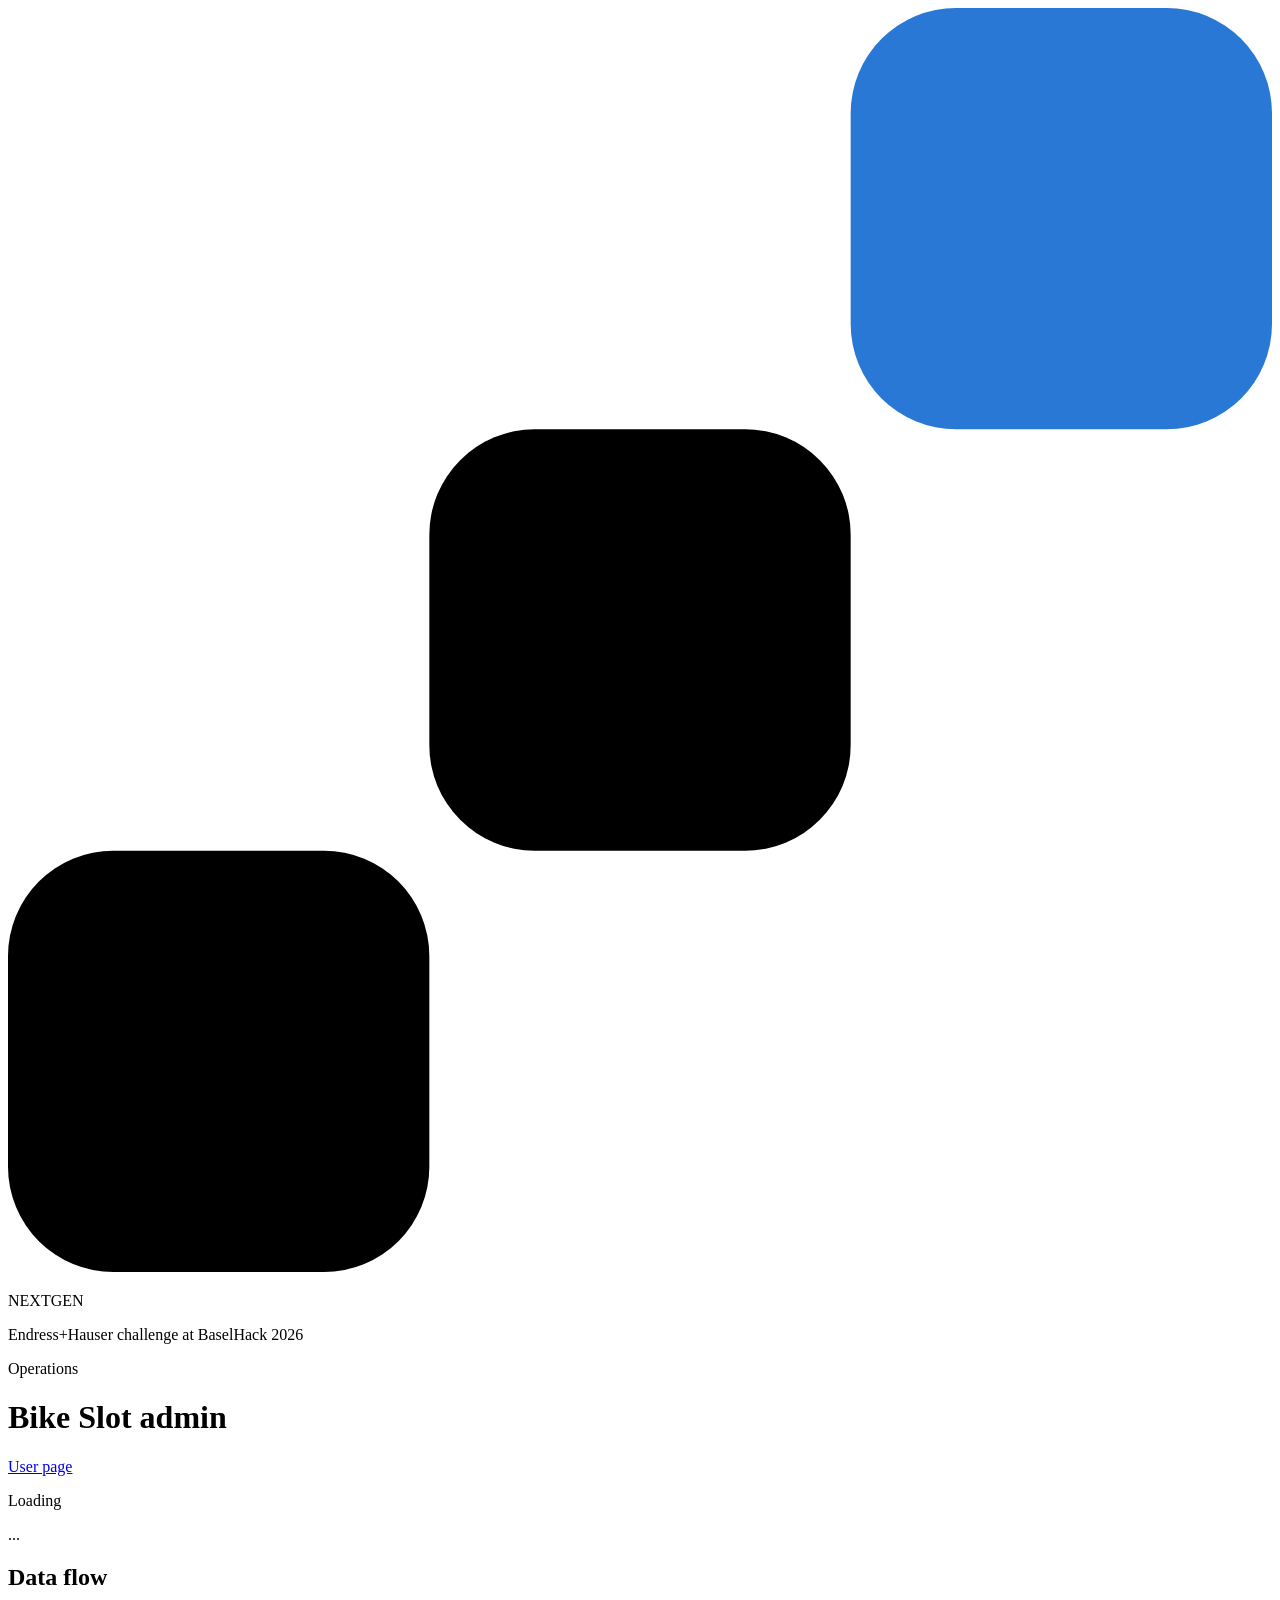
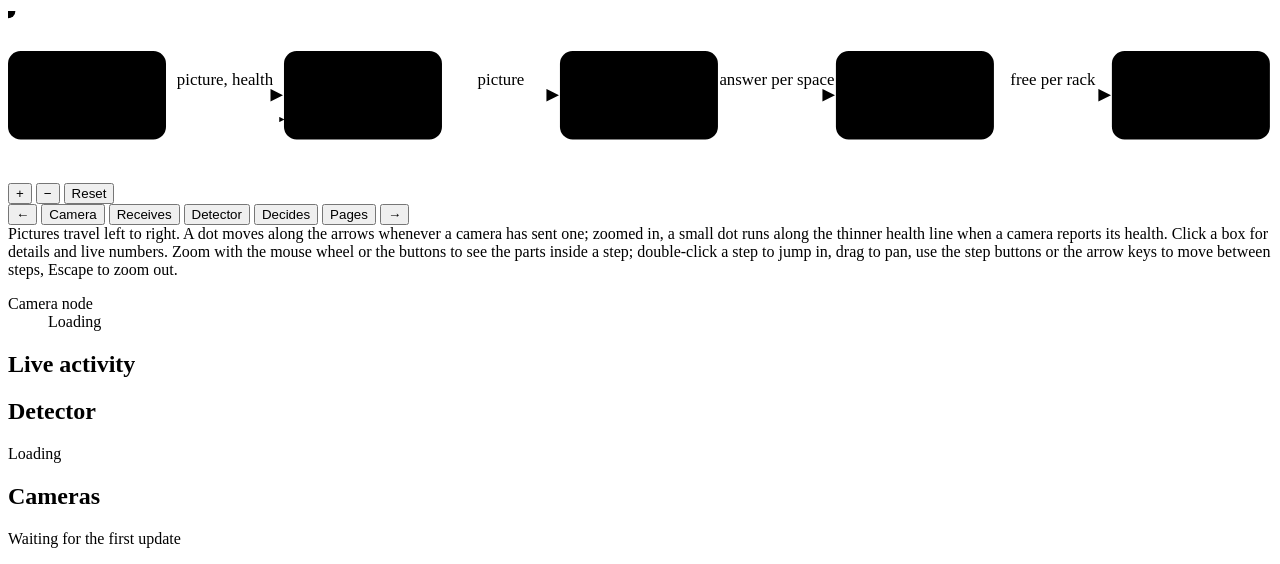
==== code/app/bikeslot/static/admin.html @ 1fdc9fd8 "App: server, user and admin pages, map, demo data, predictions, stand-ins, tests and Docker; interfa" ====
<!doctype html>
<html lang="en">
<head>
  <meta charset="utf-8">
  <meta name="viewport" content="width=device-width, initial-scale=1, viewport-fit=cover">
  <title>Bike Slot admin</title>
  <link rel="preconnect" href="https://fonts.googleapis.com">
  <link rel="preconnect" href="https://fonts.gstatic.com" crossorigin>
  <link rel="stylesheet" href="https://fonts.googleapis.com/css2?family=Public+Sans:wght@400;600;700&family=Barlow+Condensed:wght@600;700&display=swap">
  <link rel="stylesheet" href="/static/style.css">
</head>
<body>
  <div class="page wide">
    <header class="masthead">
      <div class="team">
        <svg class="team-mark" viewBox="0 0 24 24" role="img" aria-label="Team NextGen">
          <rect y="16" width="8" height="8" rx="2" fill="currentColor"/>
          <rect x="8" y="8" width="8" height="8" rx="2" fill="currentColor"/>
          <rect x="16" width="8" height="8" rx="2" fill="#2a78d6"/>
        </svg>
        <div>
          <p class="team-name">NEXTGEN</p>
          <p class="team-credit">Endress+Hauser challenge at BaselHack 2026</p>
        </div>
      </div>
      <div class="brand">
        <p class="eyebrow">Operations</p>
        <h1 class="wordmark">Bike Slot admin</h1>
      </div>
      <p class="links"><a href="/">User page</a></p>
    </header>
    <main class="content" style="gap: 24px">
      <section class="kpis" id="kpis" aria-live="polite">
        <div class="stat"><p class="label">Loading</p><p class="stat-value">...</p></div>
      </section>

      <section class="section">
        <h2>Data flow</h2>
        <div class="flow-wrap">
          <figure class="flow" id="flow" style="margin: 0" data-level="overview" tabindex="-1">
            <svg viewBox="0 0 1200 160" role="img" aria-label="Data flow: the camera node sends pictures and health answers to the app, the app passes each picture to the detector, the detector answers per space, the app deletes the picture and then applies its rules, and the user and admin pages each ask for the results in their own loop. Zoom in to see the parts of each step, side by side where they run in parallel.">
              <defs>
                <marker id="arrow" viewBox="0 0 10 10" refX="9" refY="5" markerWidth="12" markerHeight="12" markerUnits="userSpaceOnUse" data-size="12" orient="auto-start-reverse">
                  <path d="M0 0L10 5L0 10z" class="arrowhead"/>
                </marker>
                <marker id="arrow-small" viewBox="0 0 10 10" refX="5" refY="5" markerWidth="5" markerHeight="5" markerUnits="userSpaceOnUse" data-size="5" orient="auto">
                  <path d="M0 0L10 5L0 10z" class="arrowhead"/>
                </marker>
              </defs>
              <path id="flow-path" d="M0 80H1198" fill="none" stroke="none"/>
              <g class="edges">
                <line class="edge" x1="150" y1="80" x2="260" y2="80" marker-end="url(#arrow)"/>
                <line class="edge-health" x1="150" y1="103" x2="260" y2="103" marker-end="url(#arrow-small)"/>
                <line class="edge" x1="412" y1="80" x2="522" y2="80" marker-end="url(#arrow)"/>
                <line class="edge" x1="674" y1="80" x2="784" y2="80" marker-end="url(#arrow)"/>
                <line class="edge" x1="936" y1="80" x2="1046" y2="80" marker-end="url(#arrow)"/>
                <!-- texts set by renderFlow; the small lines show when zoomed in, short enough for the margin beside a step -->
                <text class="edge-label" data-edge="0" x="206" y="70" text-anchor="middle">picture, health</text>
                <text class="edge-note" data-edge="0" x="206" y="97" text-anchor="middle"></text>
                <text class="edge-small" data-edge="0" x="206" y="76" text-anchor="middle"></text>
                <text class="edge-label" data-edge="1" x="468" y="70" text-anchor="middle">picture</text>
                <text class="edge-note" data-edge="1" x="468" y="97" text-anchor="middle"></text>
                <text class="edge-small" data-edge="1" x="468" y="76" text-anchor="middle"></text>
                <text class="edge-label" data-edge="2" x="730" y="70" text-anchor="middle">answer per space</text>
                <text class="edge-note" data-edge="2" x="730" y="97" text-anchor="middle"></text>
                <text class="edge-small" data-edge="2" x="730" y="76" text-anchor="middle"></text>
                <text class="edge-label" data-edge="3" x="992" y="70" text-anchor="middle">free per rack</text>
                <text class="edge-note" data-edge="3" x="992" y="97" text-anchor="middle"></text>
                <text class="edge-small" data-edge="3" x="992" y="76" text-anchor="middle"></text>
              </g>
              <!-- beneath the boxes, so in the overview it shows only on the arrows -->
              <circle class="packet" id="packet" r="7" data-runs="0">
                <animateMotion id="packet-anim" dur="3s" begin="indefinite" fill="freeze" calcMode="linear"><mpath href="#flow-path"/></animateMotion>
              </circle>
              <!-- the health lane from the camera into the app, shown only when zoomed in -->
              <path id="health-path" d="M26 103H400" fill="none" stroke="none"/>
              <circle class="pulse" id="pulse" r="1.6">
                <animateMotion id="pulse-anim" dur="1.2s" begin="indefinite" fill="freeze" calcMode="linear"><mpath href="#health-path"/></animateMotion>
              </circle>
              <g class="node" data-node="camera" tabindex="0" role="button" aria-label="Camera node, show details">
                <rect class="node-box" x="0" y="38" width="150" height="84" rx="12"/>
                <g class="overview">
                  <text class="node-title" x="16" y="66">Camera node</text>
                  <text class="node-sub" x="16" y="85">ESP32-S3 board</text>
                  <circle class="dot" cx="22" cy="107" r="5"/>
                  <text class="node-status" x="33" y="111">...</text>
                </g>
                <g class="inside" aria-hidden="true"></g>
              </g>
              <g class="node" data-node="receive" tabindex="0" role="button" aria-label="App receives, show details">
                <rect class="node-box" x="262" y="38" width="150" height="84" rx="12"/>
                <g class="overview">
                  <text class="node-title" x="278" y="66">App receives</text>
                  <text class="node-sub" x="278" y="85">held in memory</text>
                  <circle class="dot" cx="284" cy="107" r="5"/>
                  <text class="node-status" x="295" y="111">...</text>
                </g>
                <g class="inside" aria-hidden="true"></g>
              </g>
              <g class="node" data-node="detector" tabindex="0" role="button" aria-label="Detector, show details">
                <rect class="node-box" x="524" y="38" width="150" height="84" rx="12"/>
                <g class="overview">
                  <text class="node-title" x="540" y="66">Detector</text>
                  <text class="node-sub" x="540" y="85">bikes per slot box</text>
                  <circle class="dot" cx="546" cy="107" r="5"/>
                  <text class="node-status" x="557" y="111">...</text>
                </g>
                <g class="inside" aria-hidden="true"></g>
              </g>
              <g class="node" data-node="decide" tabindex="0" role="button" aria-label="App decides, show details">
                <rect class="node-box" x="786" y="38" width="150" height="84" rx="12"/>
                <g class="overview">
                  <text class="node-title" x="802" y="66">App decides</text>
                  <text class="node-sub" x="802" y="85">applies the rules</text>
                  <circle class="dot" cx="808" cy="107" r="5"/>
                  <text class="node-status" x="819" y="111">...</text>
                </g>
                <g class="inside" aria-hidden="true"></g>
              </g>
              <g class="node" data-node="pages" tabindex="0" role="button" aria-label="Pages, show details">
                <rect class="node-box" x="1048" y="38" width="150" height="84" rx="12"/>
                <g class="overview">
                  <text class="node-title" x="1064" y="66">Pages</text>
                  <text class="node-sub" x="1064" y="85">user and admin</text>
                  <circle class="dot" cx="1070" cy="107" r="5"/>
                  <text class="node-status" x="1081" y="111">...</text>
                </g>
                <g class="inside" aria-hidden="true"></g>
              </g>
            </svg>
            <div class="flow-zoom">
              <button type="button" id="flow-zoom-in" aria-label="Zoom in">+</button>
              <button type="button" id="flow-zoom-out" aria-label="Zoom out">&minus;</button>
              <button type="button" id="flow-zoom-reset">Reset</button>
            </div>
            <nav class="flow-steps" id="flow-steps" aria-label="Steps">
              <button type="button" id="flow-prev" aria-label="Previous step">&larr;</button>
              <button type="button" data-step="camera">Camera</button>
              <button type="button" data-step="receive">Receives</button>
              <button type="button" data-step="detector">Detector</button>
              <button type="button" data-step="decide">Decides</button>
              <button type="button" data-step="pages">Pages</button>
              <button type="button" id="flow-next" aria-label="Next step">&rarr;</button>
            </nav>
            <figcaption>Pictures travel left to right. A dot moves along the arrows whenever a camera has sent one; zoomed in, a small dot runs along the thinner health line when a camera reports its health. Click a box for details and live numbers. Zoom with the mouse wheel or the buttons to see the parts inside a step; double-click a step to jump in, drag to pan, use the step buttons or the arrow keys to move between steps, Escape to zoom out.</figcaption>
          </figure>
        </div>
        <dl class="kv flow-detail" id="flow-detail"><dt>Camera node</dt><dd>Loading</dd></dl>
      </section>

      <div class="duo">
        <section class="section">
          <h2>Live activity</h2>
          <div class="activity" id="activity" role="img" aria-label="Live activity, waiting for the first update"></div>
        </section>
        <section class="section">
          <h2>Detector</h2>
          <div class="card health" id="detector">Loading</div>
        </section>
      </div>
      <section class="section">
        <h2>Cameras</h2>
        <div class="cards" id="cameras"></div>
      </section>
    </main>
    <footer class="foot"><p id="updated">Waiting for the first update</p></footer>
  </div>
  <script src="/static/admin.js"></script>
</body>
</html>
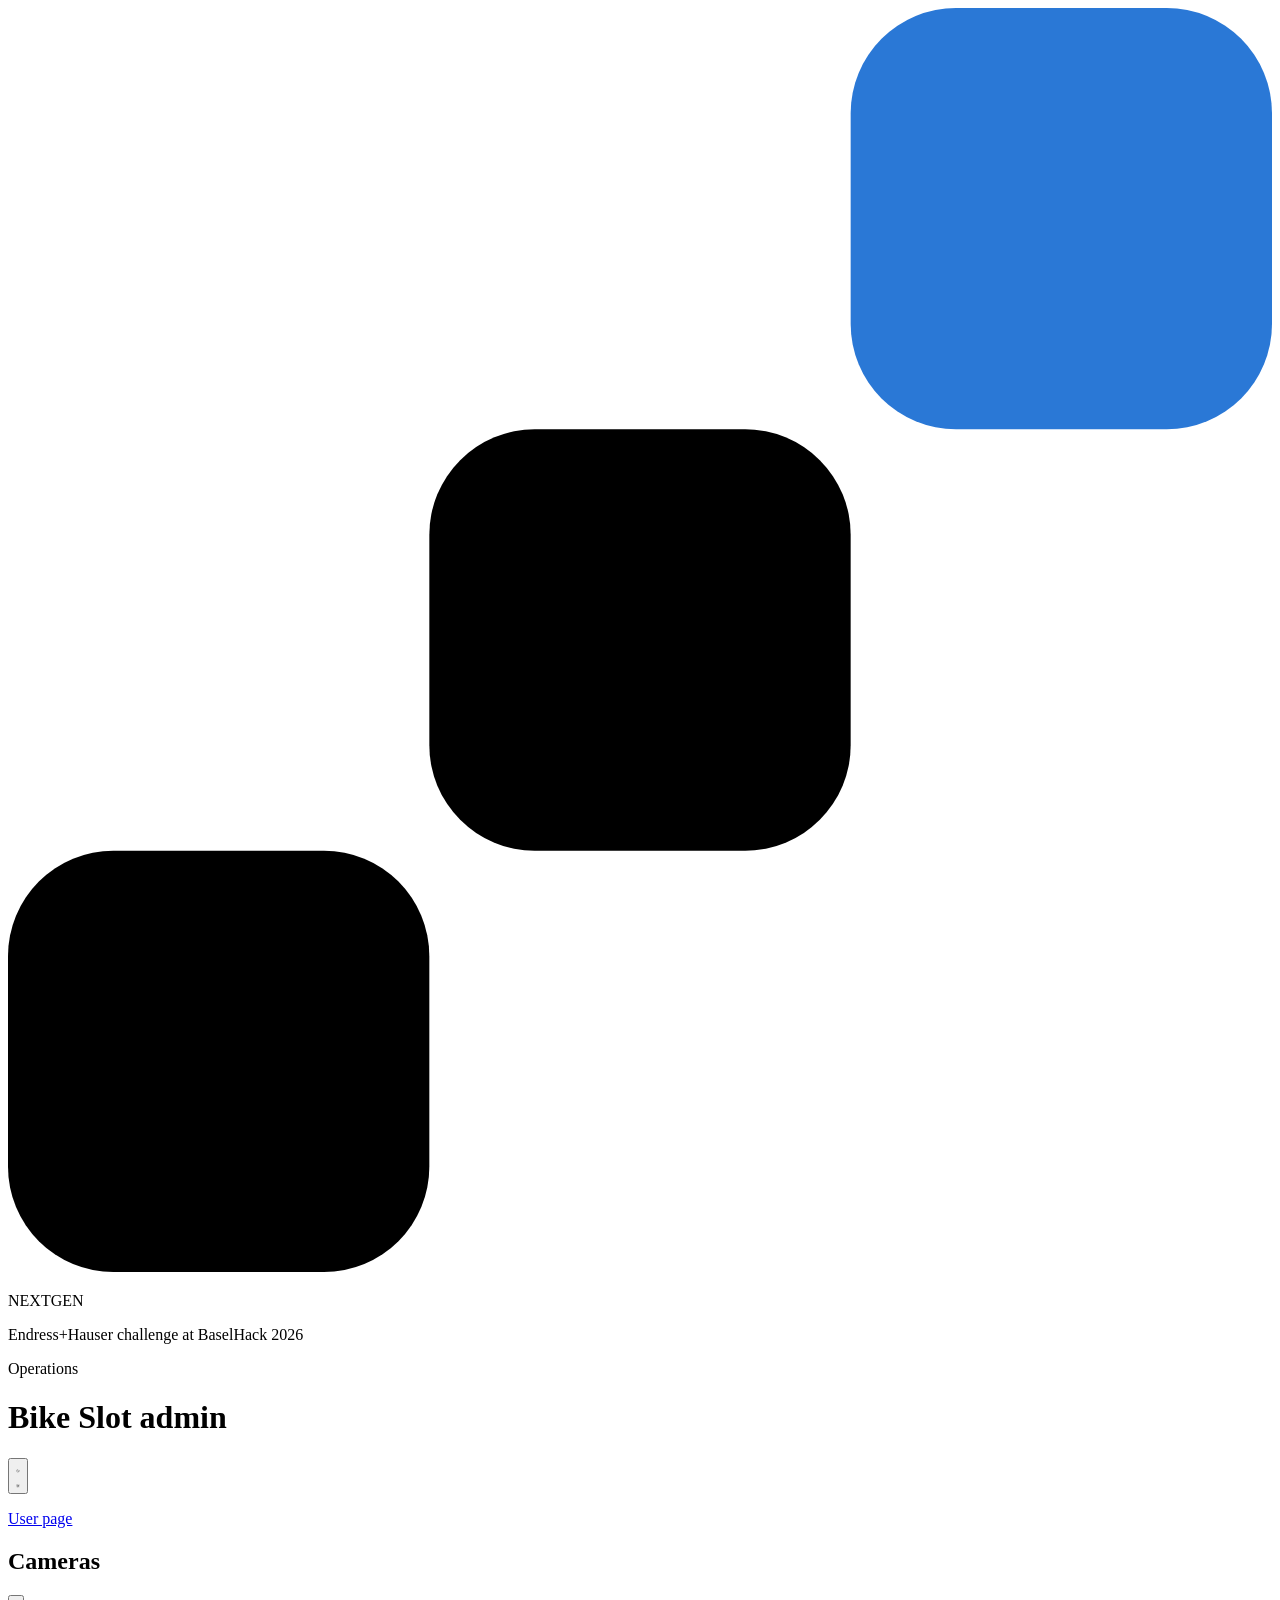
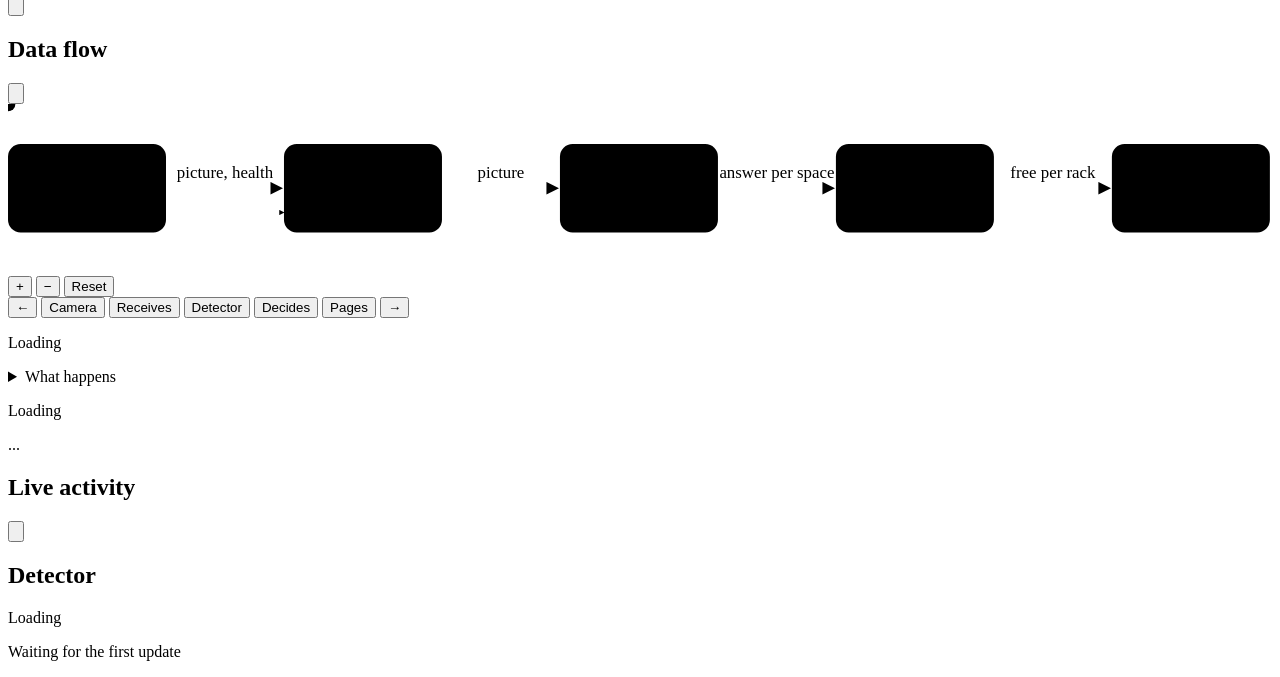
==== commit 8b0321b8: "App: theme toggle, parking row as one location, map colours, decluttered pages, one clock with seede" ====
--- a/code/app/bikeslot/static/admin.html
+++ b/code/app/bikeslot/static/admin.html
@@ -4,6 +4,7 @@
   <meta charset="utf-8">
   <meta name="viewport" content="width=device-width, initial-scale=1, viewport-fit=cover">
   <title>Bike Slot admin</title>
+  <script src="/static/theme.js"></script>
   <link rel="preconnect" href="https://fonts.googleapis.com">
   <link rel="preconnect" href="https://fonts.gstatic.com" crossorigin>
   <link rel="stylesheet" href="https://fonts.googleapis.com/css2?family=Public+Sans:wght@400;600;700&family=Barlow+Condensed:wght@600;700&display=swap">
@@ -27,15 +28,40 @@
         <p class="eyebrow">Operations</p>
         <h1 class="wordmark">Bike Slot admin</h1>
       </div>
+      <button type="button" class="theme-toggle" id="theme-toggle" aria-label="Switch to dark mode">
+        <svg class="moon" viewBox="0 0 24 24" fill="none" stroke="currentColor" stroke-width="1.6" stroke-linecap="round" stroke-linejoin="round" aria-hidden="true"><path d="M20.5 12.8A8.5 8.5 0 1 1 11.2 3.5a7 7 0 0 0 9.3 9.3z"/></svg>
+        <svg class="sun" viewBox="0 0 24 24" fill="none" stroke="currentColor" stroke-width="1.6" stroke-linecap="round" stroke-linejoin="round" aria-hidden="true"><circle cx="12" cy="12" r="4"/><path d="M12 2.5v2M12 19.5v2M2.5 12h2M19.5 12h2M5.3 5.3l1.4 1.4M17.3 17.3l1.4 1.4M5.3 18.7l1.4-1.4M17.3 6.7l1.4-1.4"/></svg>
+      </button>
       <p class="links"><a href="/">User page</a></p>
     </header>
     <main class="content" style="gap: 24px">
-      <section class="kpis" id="kpis" aria-live="polite">
-        <div class="stat"><p class="label">Loading</p><p class="stat-value">...</p></div>
+      <section class="section">
+        <div class="section-head">
+          <h2>Cameras</h2>
+          <div class="info">
+            <button type="button" class="info-btn" aria-label="How to read the camera cards" aria-expanded="false" aria-controls="cameras-help" aria-describedby="cameras-help">
+              <svg viewBox="0 0 16 16" aria-hidden="true"><circle cx="8" cy="4" r="1.3" fill="currentColor"/><path d="M8 7.2v5.3" stroke="currentColor" stroke-width="1.8" stroke-linecap="round"/></svg>
+            </button>
+            <div class="info-tip" id="cameras-help" data-f="cameras-help" role="tooltip" hidden>Loading</div>
+          </div>
+        </div>
+        <div class="cards" id="cameras"></div>
       </section>
 
       <section class="section">
-        <h2>Data flow</h2>
+        <div class="section-head">
+          <h2>Data flow</h2>
+          <div class="info">
+            <button type="button" class="info-btn" aria-label="How to read the diagram" aria-expanded="false" aria-controls="flow-help" aria-describedby="flow-help">
+              <svg viewBox="0 0 16 16" aria-hidden="true"><circle cx="8" cy="4" r="1.3" fill="currentColor"/><path d="M8 7.2v5.3" stroke="currentColor" stroke-width="1.8" stroke-linecap="round"/></svg>
+            </button>
+            <div class="info-tip" id="flow-help" role="tooltip" hidden>
+              <p>Pictures travel left to right: a dot runs along the arrows for each new picture. Zoomed in, a small dot runs along the thin health line for each health report.</p>
+              <p>Click or tap a box for its details and live numbers.</p>
+              <p>Zoom with the wheel, the buttons or a double-click on a step to see its parts; drag to pan, the arrow keys or the step buttons move between steps, Escape zooms out.</p>
+            </div>
+          </div>
+        </div>
         <div class="flow-wrap">
           <figure class="flow" id="flow" style="margin: 0" data-level="overview" tabindex="-1">
             <svg viewBox="0 0 1200 160" role="img" aria-label="Data flow: the camera node sends pictures and health answers to the app, the app passes each picture to the detector, the detector answers per space, the app deletes the picture and then applies its rules, and the user and admin pages each ask for the results in their own loop. Zoom in to see the parts of each step, side by side where they run in parallel.">
@@ -142,15 +168,30 @@
               <button type="button" data-step="pages">Pages</button>
               <button type="button" id="flow-next" aria-label="Next step">&rarr;</button>
             </nav>
-            <figcaption>Pictures travel left to right. A dot moves along the arrows whenever a camera has sent one; zoomed in, a small dot runs along the thinner health line when a camera reports its health. Click a box for details and live numbers. Zoom with the mouse wheel or the buttons to see the parts inside a step; double-click a step to jump in, drag to pan, use the step buttons or the arrow keys to move between steps, Escape to zoom out.</figcaption>
           </figure>
         </div>
-        <dl class="kv flow-detail" id="flow-detail"><dt>Camera node</dt><dd>Loading</dd></dl>
+        <div class="flow-detail" id="flow-detail">
+          <p class="flow-title" data-f="title">Loading</p>
+          <details class="flow-how"><summary>What happens</summary><p data-f="how"></p></details>
+          <dl class="kv" data-f="live"></dl>
+        </div>
+      </section>
+
+      <section class="kpis" id="kpis" aria-live="polite">
+        <div class="stat"><p class="label">Loading</p><p class="stat-value">...</p></div>
       </section>
 
       <div class="duo">
         <section class="section">
-          <h2>Live activity</h2>
+          <div class="section-head">
+            <h2>Live activity</h2>
+            <div class="info">
+              <button type="button" class="info-btn" aria-label="How to read the activity strip" aria-expanded="false" aria-controls="activity-help" aria-describedby="activity-help">
+                <svg viewBox="0 0 16 16" aria-hidden="true"><circle cx="8" cy="4" r="1.3" fill="currentColor"/><path d="M8 7.2v5.3" stroke="currentColor" stroke-width="1.8" stroke-linecap="round"/></svg>
+              </button>
+              <div class="info-tip" id="activity-help" role="tooltip" hidden></div>
+            </div>
+          </div>
           <div class="activity" id="activity" role="img" aria-label="Live activity, waiting for the first update"></div>
         </section>
         <section class="section">
@@ -158,10 +199,6 @@
           <div class="card health" id="detector">Loading</div>
         </section>
       </div>
-      <section class="section">
-        <h2>Cameras</h2>
-        <div class="cards" id="cameras"></div>
-      </section>
     </main>
     <footer class="foot"><p id="updated">Waiting for the first update</p></footer>
   </div>
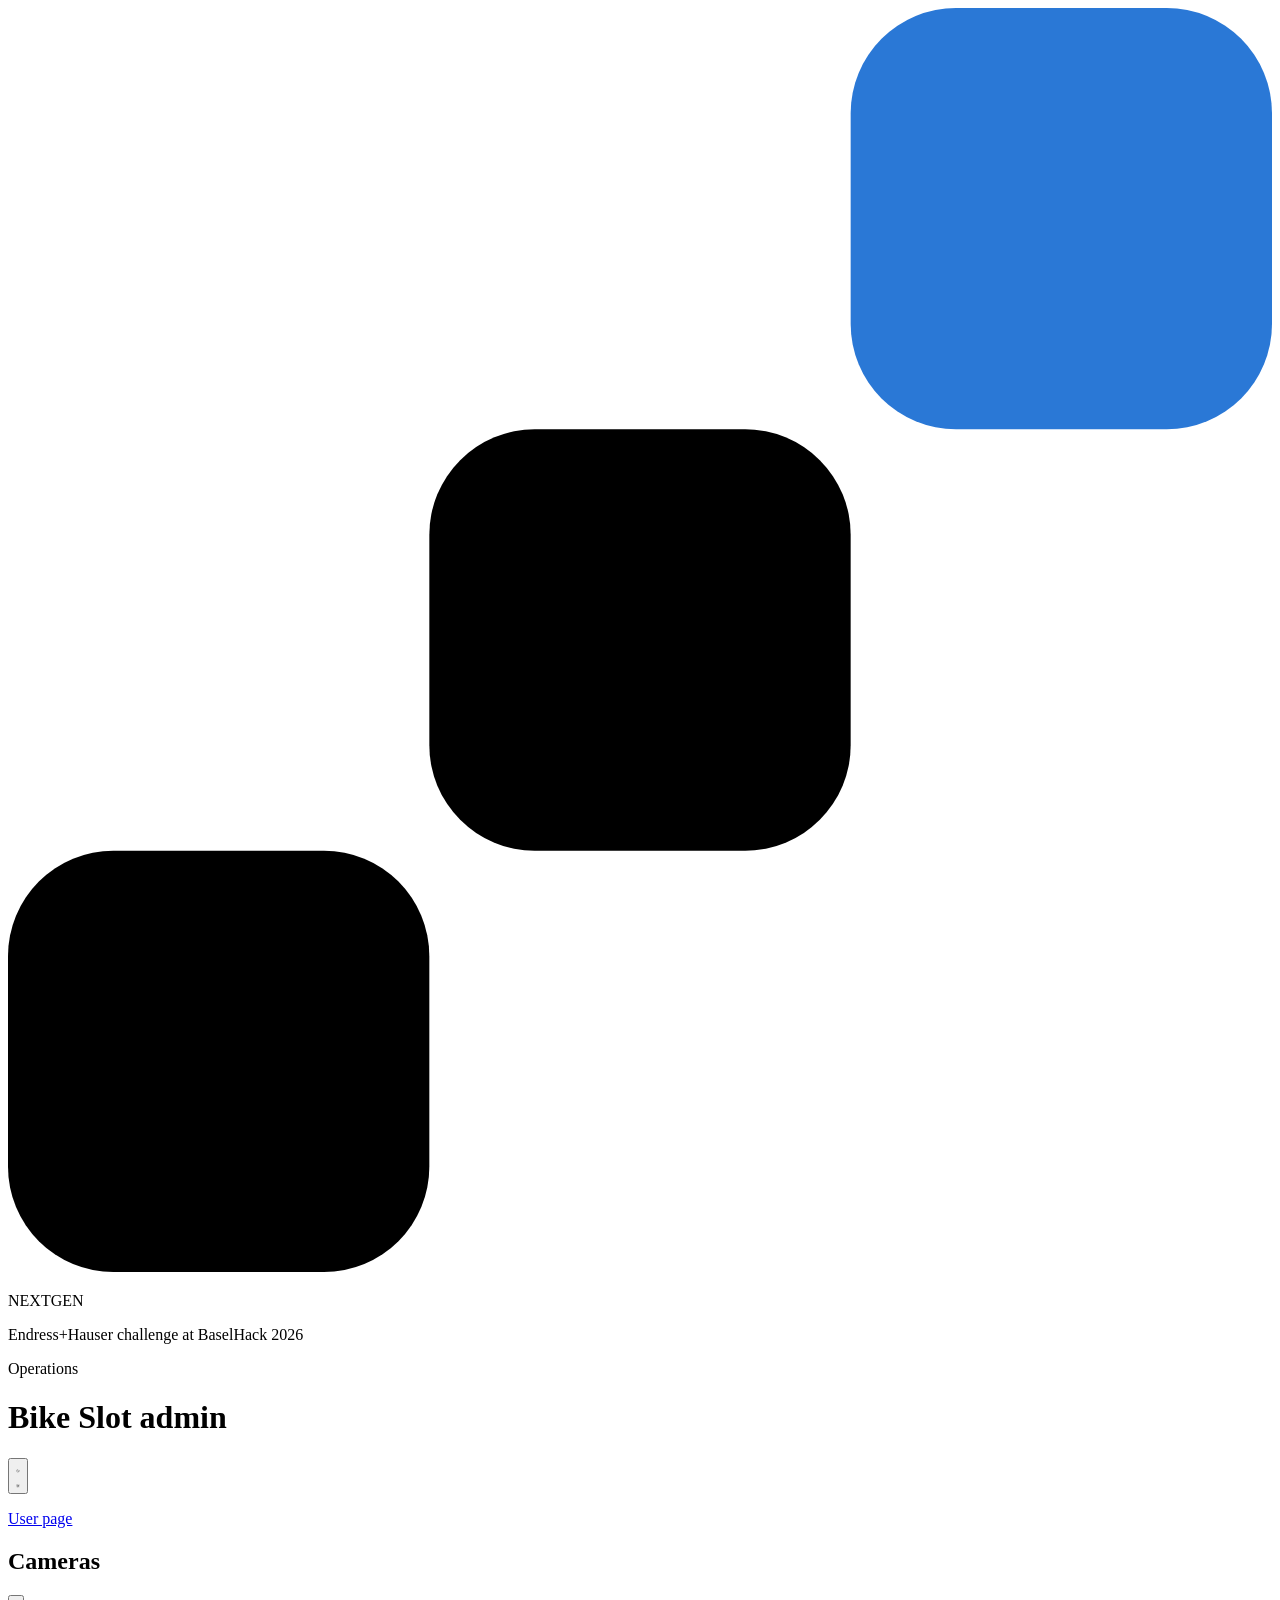
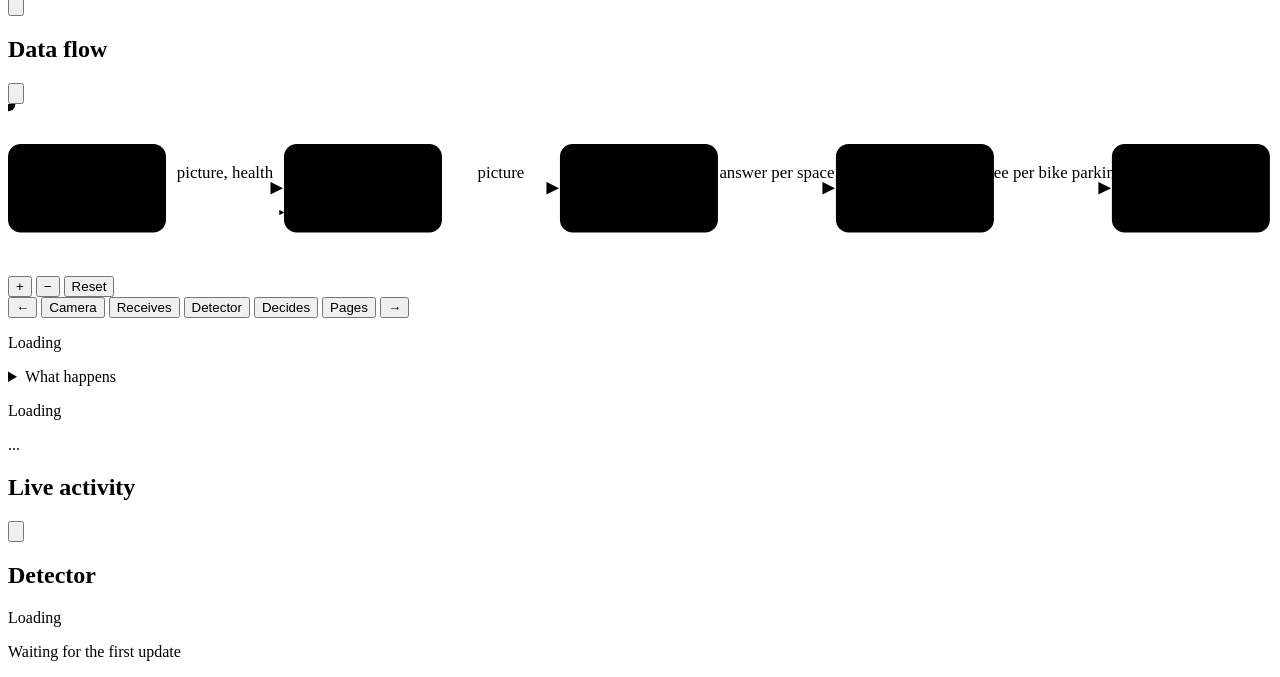
==== commit 2f40f089: "small ui fixes" ====
--- a/code/app/bikeslot/static/admin.html
+++ b/code/app/bikeslot/static/admin.html
@@ -90,7 +90,7 @@
                 <text class="edge-label" data-edge="2" x="730" y="70" text-anchor="middle">answer per space</text>
                 <text class="edge-note" data-edge="2" x="730" y="97" text-anchor="middle"></text>
                 <text class="edge-small" data-edge="2" x="730" y="76" text-anchor="middle"></text>
-                <text class="edge-label" data-edge="3" x="992" y="70" text-anchor="middle">free per rack</text>
+                <text class="edge-label" data-edge="3" x="992" y="70" text-anchor="middle">free per bike parking</text>
                 <text class="edge-note" data-edge="3" x="992" y="97" text-anchor="middle"></text>
                 <text class="edge-small" data-edge="3" x="992" y="76" text-anchor="middle"></text>
               </g>
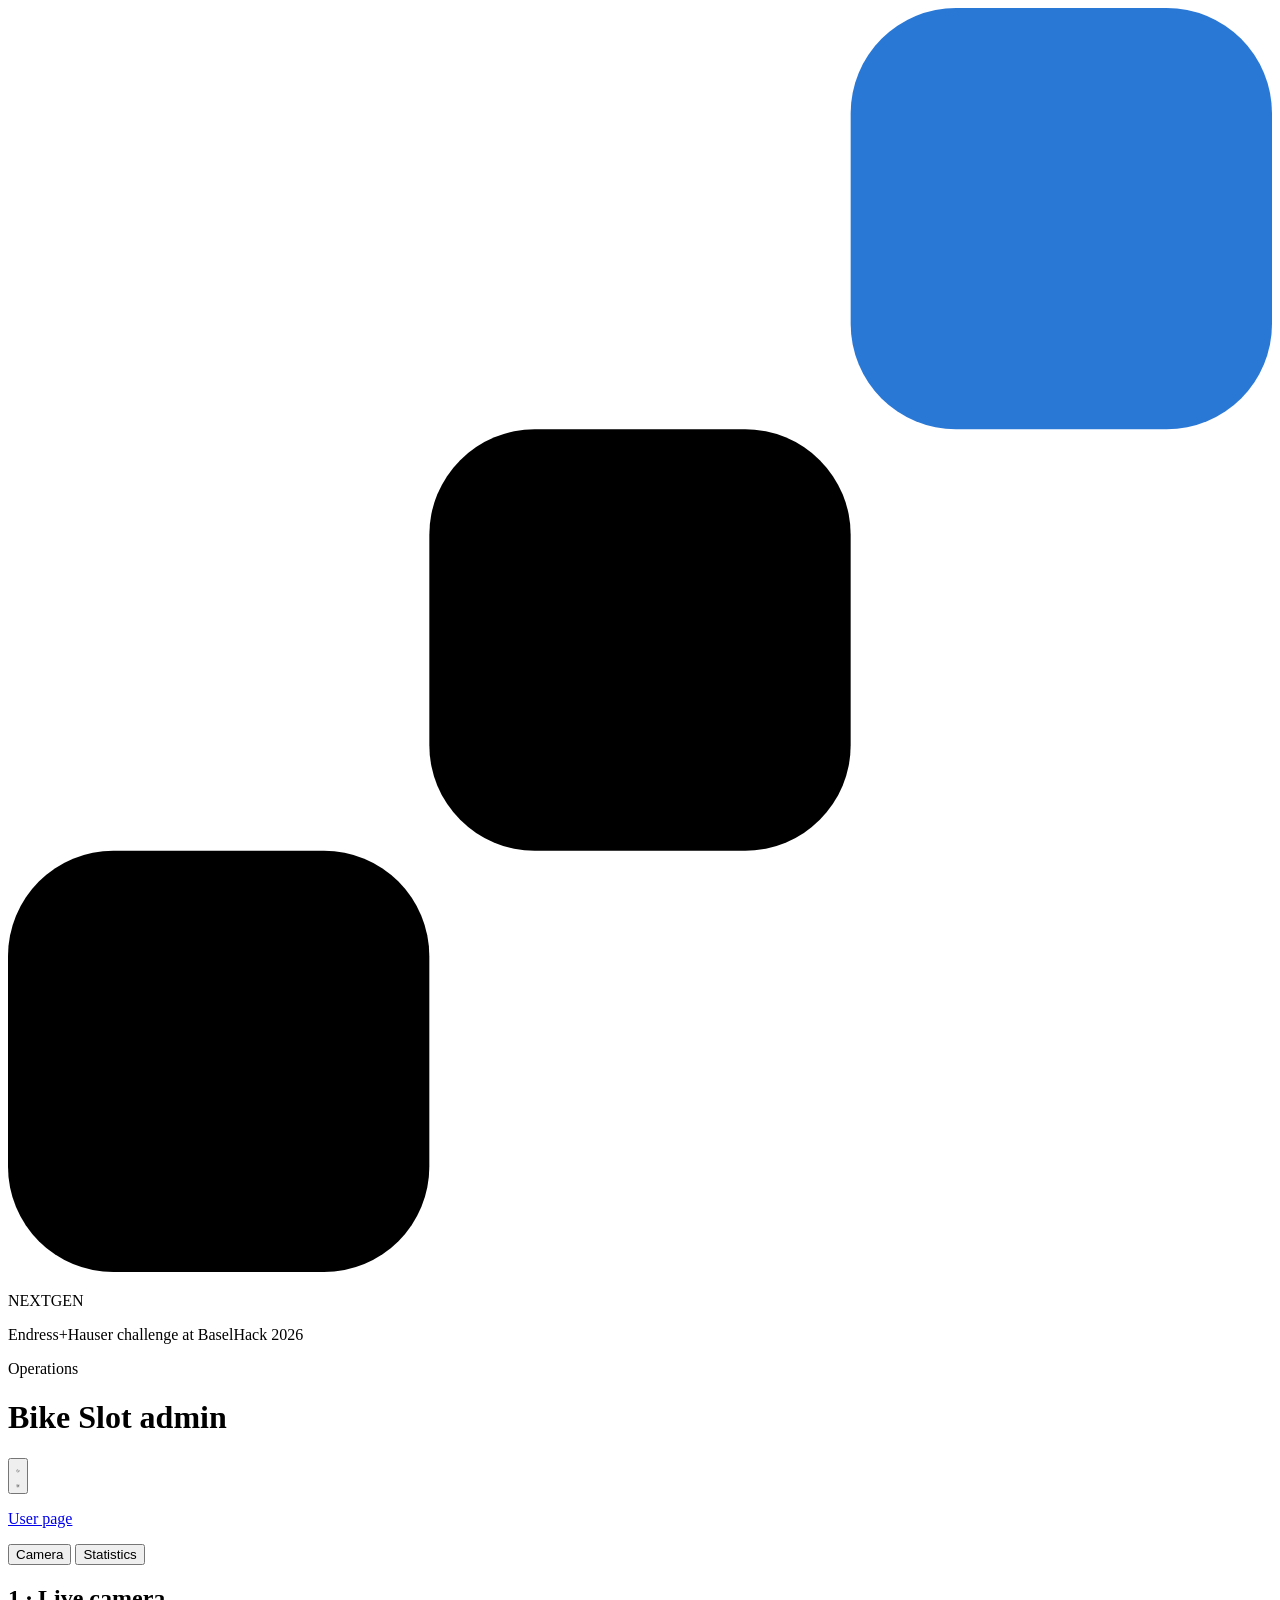
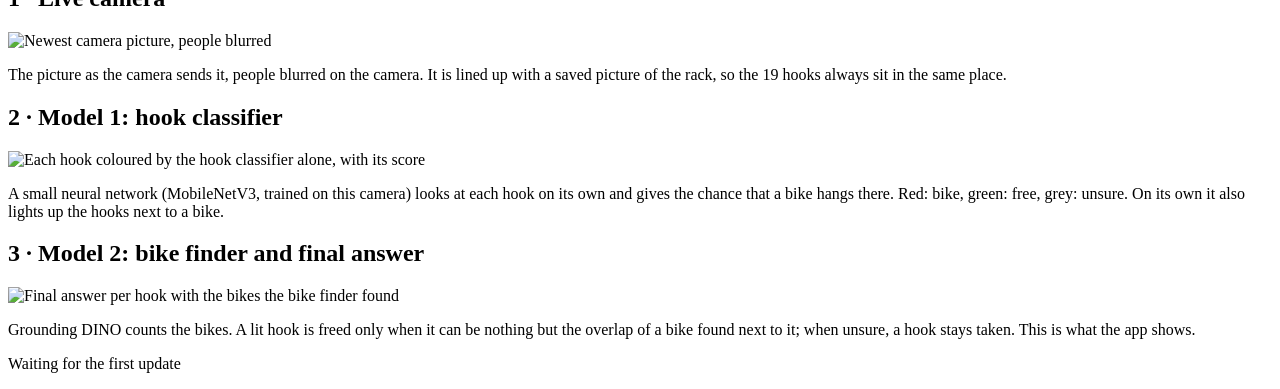
==== commit 2de4e596: "Vision: safe hook allocation, faster updates, live processing view - Hook allocation (slotcls/alloca" ====
--- a/code/app/bikeslot/static/admin.html
+++ b/code/app/bikeslot/static/admin.html
@@ -34,7 +34,32 @@
       </button>
       <p class="links"><a href="/">User page</a></p>
     </header>
-    <main class="content" style="gap: 24px">
+    <nav class="tabs" role="tablist" aria-label="Views">
+      <button type="button" role="tab" class="tab" id="tab-camera" data-tab="camera" aria-controls="view-camera" aria-selected="true">Camera</button>
+      <button type="button" role="tab" class="tab" id="tab-statistics" data-tab="statistics" aria-controls="view-statistics" aria-selected="false" tabindex="-1">Statistics</button>
+    </nav>
+    <main class="content stages" id="view-camera" role="tabpanel" aria-labelledby="tab-camera">
+      <p class="empty" id="stages-note" hidden>No rack in the racks file is read from the vision service.</p>
+      <article class="stage" data-stage="camera">
+        <h2>1 · Live camera</h2>
+        <img alt="Newest camera picture, people blurred">
+        <p class="stage-chips" data-f="chips"></p>
+        <p class="stage-line">The picture as the camera sends it, people blurred on the camera. It is lined up with a saved picture of the rack, so the 19 hooks always sit in the same place.</p>
+      </article>
+      <article class="stage" data-stage="hooks">
+        <h2>2 · Model 1: hook classifier</h2>
+        <img alt="Each hook coloured by the hook classifier alone, with its score">
+        <p class="stage-chips" data-f="chips"></p>
+        <p class="stage-line">A small neural network (MobileNetV3, trained on this camera) looks at each hook on its own and gives the chance that a bike hangs there. Red: bike, green: free, grey: unsure. On its own it also lights up the hooks next to a bike.</p>
+      </article>
+      <article class="stage" data-stage="bikes">
+        <h2>3 · Model 2: bike finder and final answer</h2>
+        <img alt="Final answer per hook with the bikes the bike finder found">
+        <p class="stage-chips" data-f="chips"></p>
+        <p class="stage-line">Grounding DINO counts the bikes. A lit hook is freed only when it can be nothing but the overlap of a bike found next to it; when unsure, a hook stays taken. This is what the app shows.</p>
+      </article>
+    </main>
+    <main class="content" id="view-statistics" role="tabpanel" aria-labelledby="tab-statistics" style="gap: 24px" hidden>
       <section class="section">
         <div class="section-head">
           <h2>Cameras</h2>
@@ -64,7 +89,7 @@
         </div>
         <div class="flow-wrap">
           <figure class="flow" id="flow" style="margin: 0" data-level="overview" tabindex="-1">
-            <svg viewBox="0 0 1200 160" role="img" aria-label="Data flow: the camera node sends pictures and health answers to the app, the app passes each picture to the detector, the detector answers per space, the app deletes the picture and then applies its rules, and the user and admin pages each ask for the results in their own loop. Zoom in to see the parts of each step, side by side where they run in parallel.">
+            <svg viewBox="0 0 1200 160" role="img" aria-label="Data flow: the camera node blurs each picture and posts it with its health to the relay, the vision service pulls the newest picture from the relay and answers free or taken per hook, the app reads that answer and applies its rules, and the user and admin pages each ask for the results in their own loop. Zoom in to see the parts of each step, side by side where they run in parallel.">
               <defs>
                 <marker id="arrow" viewBox="0 0 10 10" refX="9" refY="5" markerWidth="12" markerHeight="12" markerUnits="userSpaceOnUse" data-size="12" orient="auto-start-reverse">
                   <path d="M0 0L10 5L0 10z" class="arrowhead"/>
@@ -78,16 +103,17 @@
                 <line class="edge" x1="150" y1="80" x2="260" y2="80" marker-end="url(#arrow)"/>
                 <line class="edge-health" x1="150" y1="103" x2="260" y2="103" marker-end="url(#arrow-small)"/>
                 <line class="edge" x1="412" y1="80" x2="522" y2="80" marker-end="url(#arrow)"/>
+                <line class="edge-health" x1="412" y1="103" x2="522" y2="103" marker-end="url(#arrow-small)"/>
                 <line class="edge" x1="674" y1="80" x2="784" y2="80" marker-end="url(#arrow)"/>
                 <line class="edge" x1="936" y1="80" x2="1046" y2="80" marker-end="url(#arrow)"/>
                 <!-- texts set by renderFlow; the small lines show when zoomed in, short enough for the margin beside a step -->
-                <text class="edge-label" data-edge="0" x="206" y="70" text-anchor="middle">picture, health</text>
+                <text class="edge-label" data-edge="0" x="206" y="70" text-anchor="middle">HTTPS POST</text>
                 <text class="edge-note" data-edge="0" x="206" y="97" text-anchor="middle"></text>
                 <text class="edge-small" data-edge="0" x="206" y="76" text-anchor="middle"></text>
-                <text class="edge-label" data-edge="1" x="468" y="70" text-anchor="middle">picture</text>
+                <text class="edge-label" data-edge="1" x="468" y="70" text-anchor="middle">newest picture</text>
                 <text class="edge-note" data-edge="1" x="468" y="97" text-anchor="middle"></text>
                 <text class="edge-small" data-edge="1" x="468" y="76" text-anchor="middle"></text>
-                <text class="edge-label" data-edge="2" x="730" y="70" text-anchor="middle">answer per space</text>
+                <text class="edge-label" data-edge="2" x="730" y="70" text-anchor="middle">answer per hook</text>
                 <text class="edge-note" data-edge="2" x="730" y="97" text-anchor="middle"></text>
                 <text class="edge-small" data-edge="2" x="730" y="76" text-anchor="middle"></text>
                 <text class="edge-label" data-edge="3" x="992" y="70" text-anchor="middle">free per bike parking</text>
@@ -98,8 +124,8 @@
               <circle class="packet" id="packet" r="7" data-runs="0">
                 <animateMotion id="packet-anim" dur="3s" begin="indefinite" fill="freeze" calcMode="linear"><mpath href="#flow-path"/></animateMotion>
               </circle>
-              <!-- the health lane from the camera into the app, shown only when zoomed in -->
-              <path id="health-path" d="M26 103H400" fill="none" stroke="none"/>
+              <!-- the health lane from the camera through the relay into the vision service, shown only when zoomed in -->
+              <path id="health-path" d="M26 103H662" fill="none" stroke="none"/>
               <circle class="pulse" id="pulse" r="1.6">
                 <animateMotion id="pulse-anim" dur="1.2s" begin="indefinite" fill="freeze" calcMode="linear"><mpath href="#health-path"/></animateMotion>
               </circle>
@@ -107,36 +133,36 @@
                 <rect class="node-box" x="0" y="38" width="150" height="84" rx="12"/>
                 <g class="overview">
                   <text class="node-title" x="16" y="66">Camera node</text>
-                  <text class="node-sub" x="16" y="85">ESP32-S3 board</text>
+                  <text class="node-sub" x="16" y="85">XIAO ESP32-S3</text>
                   <circle class="dot" cx="22" cy="107" r="5"/>
                   <text class="node-status" x="33" y="111">...</text>
                 </g>
                 <g class="inside" aria-hidden="true"></g>
               </g>
-              <g class="node" data-node="receive" tabindex="0" role="button" aria-label="App receives, show details">
+              <g class="node" data-node="relay" tabindex="0" role="button" aria-label="Relay, show details">
                 <rect class="node-box" x="262" y="38" width="150" height="84" rx="12"/>
                 <g class="overview">
-                  <text class="node-title" x="278" y="66">App receives</text>
-                  <text class="node-sub" x="278" y="85">held in memory</text>
+                  <text class="node-title" x="278" y="66">Relay</text>
+                  <text class="node-sub" x="278" y="85">newest picture only</text>
                   <circle class="dot" cx="284" cy="107" r="5"/>
                   <text class="node-status" x="295" y="111">...</text>
                 </g>
                 <g class="inside" aria-hidden="true"></g>
               </g>
-              <g class="node" data-node="detector" tabindex="0" role="button" aria-label="Detector, show details">
+              <g class="node" data-node="vision" tabindex="0" role="button" aria-label="Vision service, show details">
                 <rect class="node-box" x="524" y="38" width="150" height="84" rx="12"/>
                 <g class="overview">
-                  <text class="node-title" x="540" y="66">Detector</text>
-                  <text class="node-sub" x="540" y="85">bikes per slot box</text>
+                  <text class="node-title" x="540" y="66">Vision service</text>
+                  <text class="node-sub" x="540" y="85">free or taken per hook</text>
                   <circle class="dot" cx="546" cy="107" r="5"/>
                   <text class="node-status" x="557" y="111">...</text>
                 </g>
                 <g class="inside" aria-hidden="true"></g>
               </g>
-              <g class="node" data-node="decide" tabindex="0" role="button" aria-label="App decides, show details">
+              <g class="node" data-node="decide" tabindex="0" role="button" aria-label="Web app, show details">
                 <rect class="node-box" x="786" y="38" width="150" height="84" rx="12"/>
                 <g class="overview">
-                  <text class="node-title" x="802" y="66">App decides</text>
+                  <text class="node-title" x="802" y="66">Web app</text>
                   <text class="node-sub" x="802" y="85">applies the rules</text>
                   <circle class="dot" cx="808" cy="107" r="5"/>
                   <text class="node-status" x="819" y="111">...</text>
@@ -162,9 +188,9 @@
             <nav class="flow-steps" id="flow-steps" aria-label="Steps">
               <button type="button" id="flow-prev" aria-label="Previous step">&larr;</button>
               <button type="button" data-step="camera">Camera</button>
-              <button type="button" data-step="receive">Receives</button>
-              <button type="button" data-step="detector">Detector</button>
-              <button type="button" data-step="decide">Decides</button>
+              <button type="button" data-step="relay">Relay</button>
+              <button type="button" data-step="vision">Vision</button>
+              <button type="button" data-step="decide">Web app</button>
               <button type="button" data-step="pages">Pages</button>
               <button type="button" id="flow-next" aria-label="Next step">&rarr;</button>
             </nav>
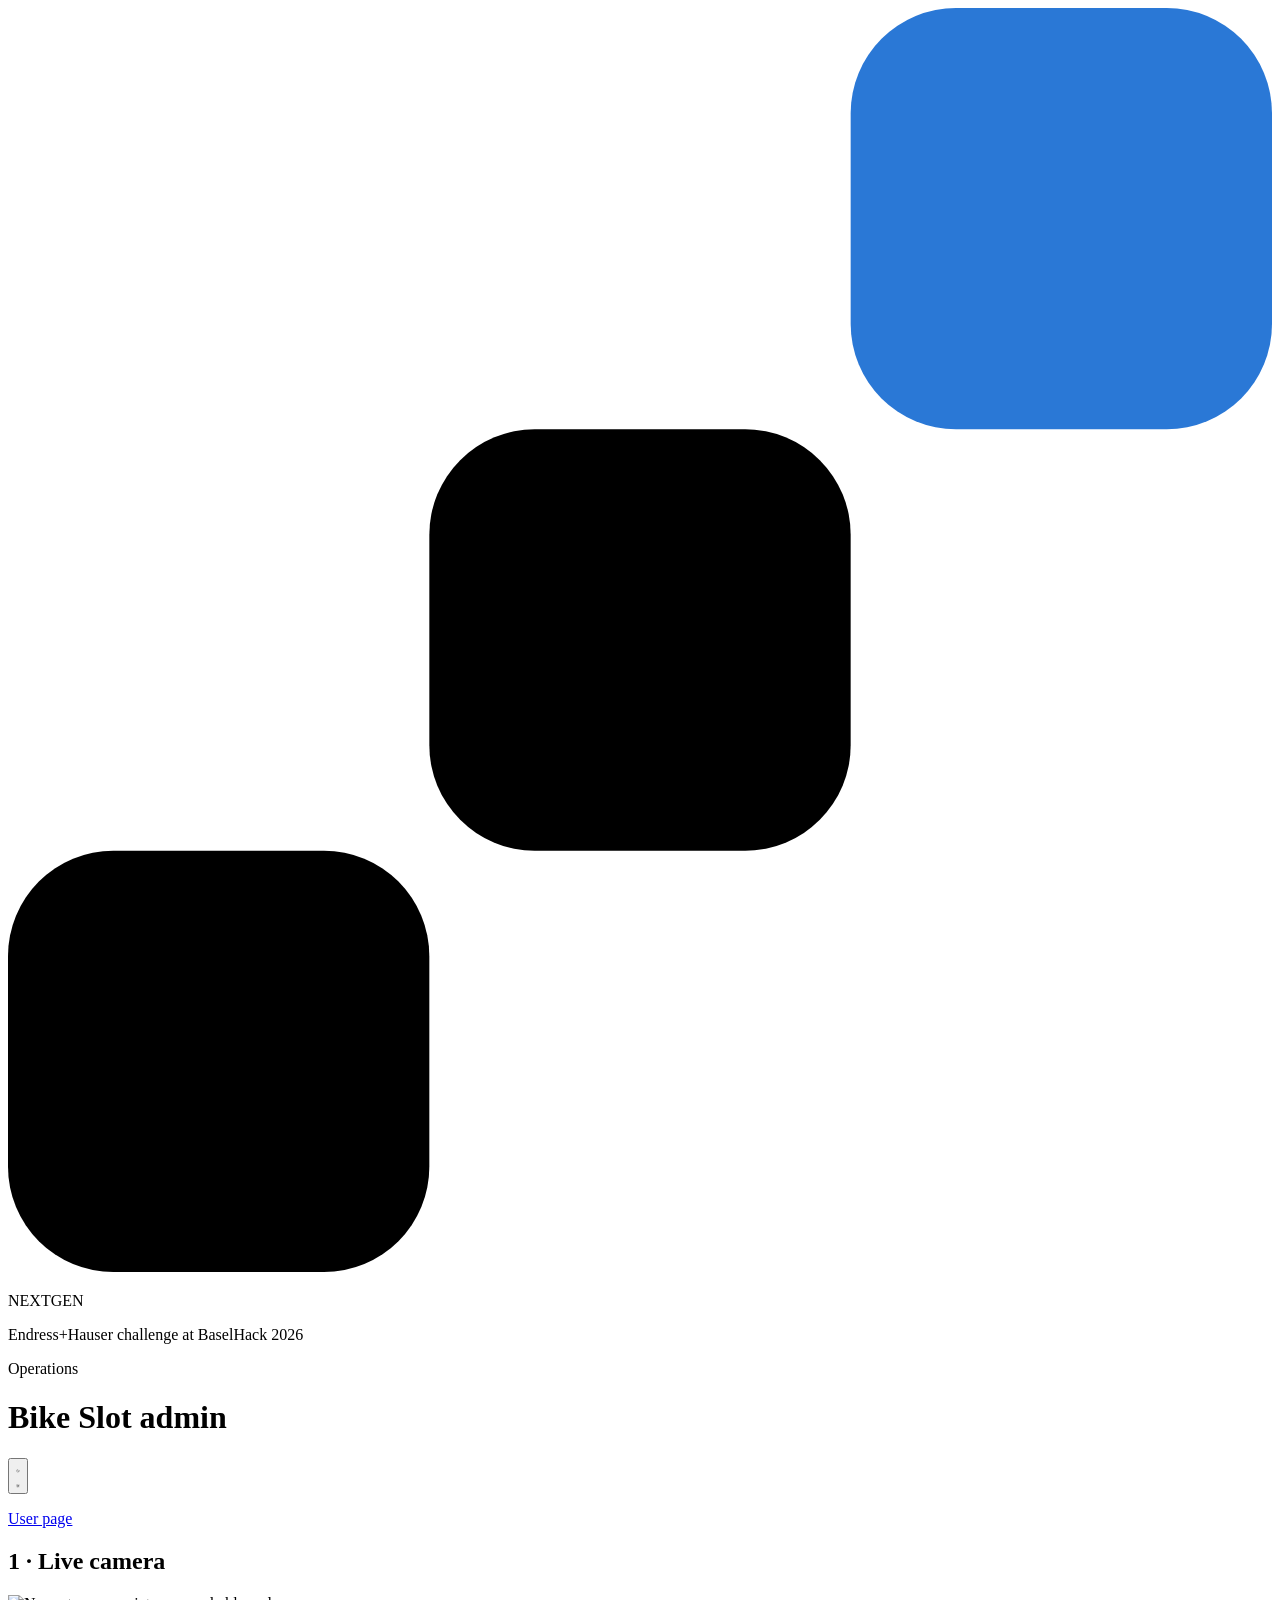
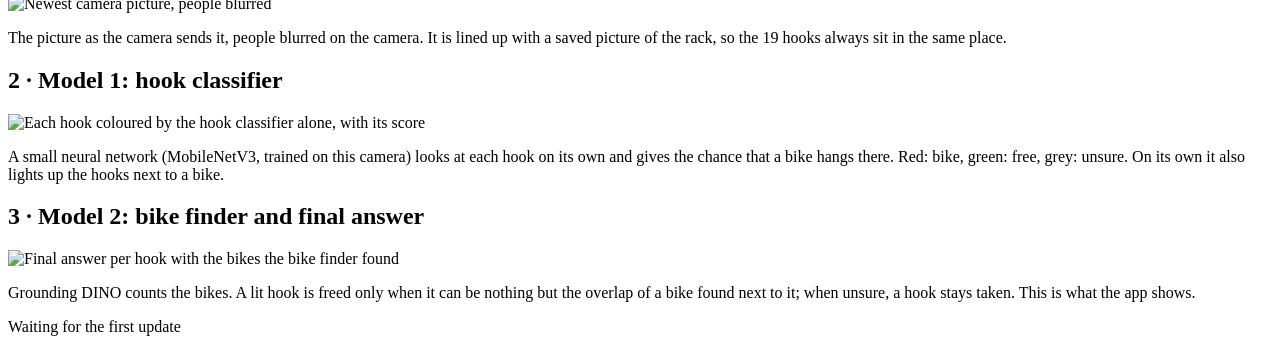
==== commit 95bf400a: "Admin page: one page, tab bar hidden" ====
--- a/code/app/bikeslot/static/admin.html
+++ b/code/app/bikeslot/static/admin.html
@@ -34,7 +34,7 @@
       </button>
       <p class="links"><a href="/">User page</a></p>
     </header>
-    <nav class="tabs" role="tablist" aria-label="Views">
+    <nav class="tabs" role="tablist" aria-label="Views" style="display: none">
       <button type="button" role="tab" class="tab" id="tab-camera" data-tab="camera" aria-controls="view-camera" aria-selected="true">Camera</button>
       <button type="button" role="tab" class="tab" id="tab-statistics" data-tab="statistics" aria-controls="view-statistics" aria-selected="false" tabindex="-1">Statistics</button>
     </nav>
